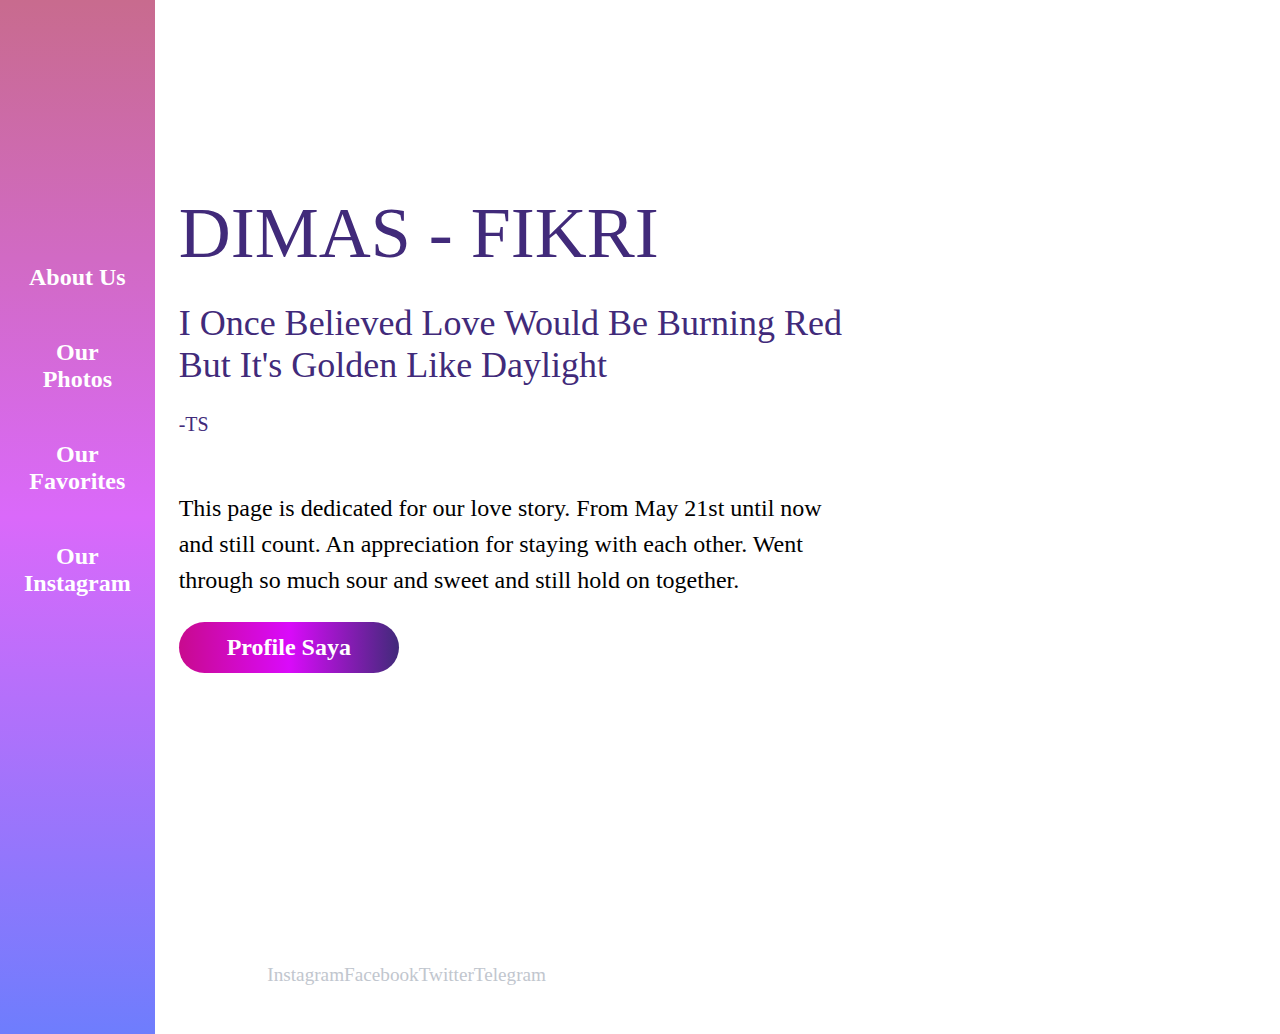
==== coba.html @ d0ba2a94 "Add files via upload" ====
<!DOCTYPE html>
<html lang="en">
  <head>
    <meta charset="UTF-8" />
    <meta name="viewport" content="width=device-width, initial-scale=1.0" />
    <link rel="stylesheet" href="coba.css" />
    <title> G&F Love Story </title>
  </head>
  <body>
    <div class="container">
      <div class="sidebar">
        <nav>
          <ul>
            <li><a href="">About Us</a></li>
            <li><a href="">Our Photos</a></li>
            <li><a href="">Our Favorites</a></li>
            <li><a href="">Our Instagram</a></li>
          </ul>
        </nav>
      </div>
      <main class="content">
        <section class="hero">
          <img src="online.png" alt="" />
          <div class="hero-content">
            <h1>DIMAS - FIKRI</h1>
            <br />
            <h2>I Once Believed Love Would Be Burning Red</h2>
            <h2>But It's Golden Like Daylight</h2>
            <br>
            <h5>-TS </h5>
            <br /><br />
            <p>
              This page is dedicated for our love story. From May 21st until now and still count. 
              An appreciation for staying with each other. Went through so much sour and sweet and still hold on together. 
          	</p>
            <a href="" class="action-btn">Profile Saya</a>
          </div>
        </section>
      </main>
      <div class="footer">
        <footer>
          <ul>
            <li>
              <img src="instagram.png" alt="" /><a><p>Instagram</p></a>
            </li>
            <li>
              <img src="facebook.png" alt="" /><a><p>Facebook</p></a>
            </li>
            <li>
              <img src="twitter.png" alt="" /><a><p>Twitter</p></a>
            </li>
            <li>
              <img src="telegram.png" alt="" /><a><p>Telegram</p></a>
            </li>
          </ul>
        </footer>
      </div>
    </div>
  </body>
</html>
---- coba.css ----
* {
  margin: 0;
  padding: 0;
}
 
body {
  background-color: #ffffff;
  font-family: handwriting;

}
 
.content {
  grid-area: content;
}
 
.sidebar {
  grid-area: sidebar;
  background: linear-gradient(
    to right,
    rgba(200, 10, 142, 1),
    rgba(218, 10, 250, 1),
    #412a7a
  );
  justify-content: center;
}
 
.footer {
  grid-area: footer;
  background: white;
}
 
.container {
  font-size: 1.5em;
  width: 100%;
  height: 100;
  height: 100vh;
  display: grid;
  grid-template-areas: 'sidebar' 'content' 'footer';
  grid-template-columns: 1fr;
  grid-template-rows: 130px 800px 250px;
}
 
.content,
.sidebar,
.footer {
  padding: 1em;
}
 
nav ul {
  margin: 0;
  padding: 0;
  display: flex;
  justify-content: space-between;
  text-align: center;
  
}
 
nav li {
  list-style: none;
  padding: 1em 0;
}
 
nav li a {
  color: white;
  font-weight: 700;
  opacity: 1;
  text-decoration: none;
  transition: 0.3s;
}
 
nav li a:hover {
  opacity: 0.5;
  font-weight: 100;
}
 
.hero {
  max-width: 90 px;
  margin: 0 auto;
  text-align: center;
}
 
.hero img {
  width: 200px;
}
 
.hero h1 {
  font-size: 2em;
  font-weight: 300;
  color: #412a7a;
}

.hero h2 {
  font-weight: 300;
  color: #412a7a;
}
.hero h5 {
  font-weight: 300;
  color: #412a7a;
}
 
.hero p {
  font-weight: 200;
  line-height: 1.5;
  color: #000000;
}
 
.action-btn {
  display: inline-block;
  text-decoration: none;
  color: white;
  font-weight: 700;
  background: linear-gradient(
    to right,
    rgba(200, 10, 142, 1),
    rgba(218, 10, 250, 1),
    #412a7a
  );
  padding: 0.5em 2em;
  border-radius: 60px;
  margin: 1em 0;
  transition: 0.3s;
}
 
footer ul {
  max-width: 640px;
  margin: 2em auto;
  padding: 0;
  text-align: center;
  display: flex;
  flex-direction: row;
}
 
footer ul li {
  list-style: none;
  align-self: flex-end;
}
 
footer ul li a {
  text-decoration: none;
  color: #c1c6ce;
}
 
footer ul li img {
  width: 30%;
}
 
footer p {
  font-size: 0.8em;
}
 
@media (min-width: 1040px) {
  .container {
    grid-template-areas: 'sidebar content' 'sidebar footer';
    grid-template-rows: 1fr auto;
    grid-template-columns: 300px 1f;
  }
 
  nav ul {
    display: flex;
    justify-content: space-between;
    flex-direction: column;
  }
 
  .sidebar {
    background: linear-gradient(
      rgba(200, 107, 142, 1),
      rgba(218, 105, 250, 1),
      rgba(110, 125, 253, 1)
    );
    padding-top: 10em;
  }
 
  .hero {
    text-align: left;
    margin: 7em 0;
  }
 
  .hero img {
    width: 200px;
    float: right;
  }
 
  .hero h1 {
    font-size: 3em;
  }
 
  .hero p {
    width: 60%;
  }
 
  footer ul {
    max-width: 900px;
    margin: 0 auto;
    padding: 1em 0;
  }
 
  footer ul li a img {
    width: 20%;
  }
}
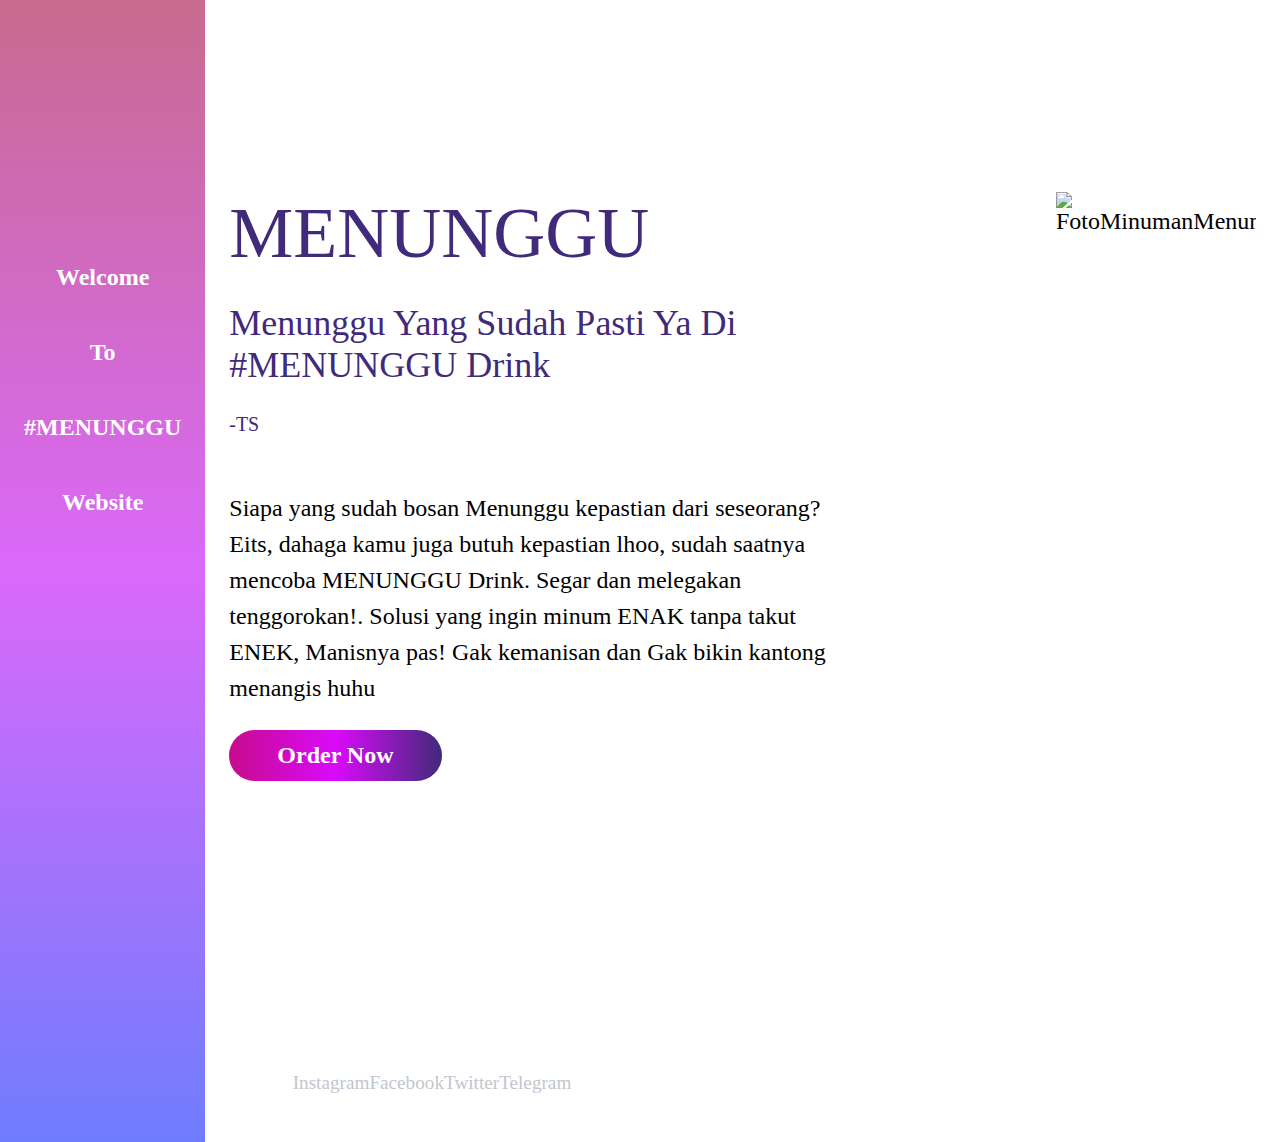
==== commit d398bb55: "Update coba.html" ====
--- a/coba.html
+++ b/coba.html
@@ -11,10 +11,10 @@
       <div class="sidebar">
         <nav>
           <ul>
-            <li><a href="">About Us</a></li>
-            <li><a href="">Our Photos</a></li>
-            <li><a href="">Our Favorites</a></li>
-            <li><a href="">Our Instagram</a></li>
+            <li><a href="">Welcome</a></li>
+            <li><a href="">To</a></li>
+            <li><a href="">  #MENUNGGU </a></li>
+            <li><a href="">Website</a></li>
           </ul>
         </nav>
       </div>
@@ -22,18 +22,18 @@
         <section class="hero">
           <img src="online.png" alt="" />
           <div class="hero-content">
-            <h1>DIMAS - FIKRI</h1>
+          	<img src="pictmenunggu.jpg.jpeg" alt="FotoMinumanMenunggu" title="MinumanMenunggu">
+            <h1> <b> MENUNGGU </b> </h1>
             <br />
-            <h2>I Once Believed Love Would Be Burning Red</h2>
-            <h2>But It's Golden Like Daylight</h2>
+            <h2>Menunggu Yang Sudah Pasti Ya Di</h2>
+            <h2>#MENUNGGU Drink</h2>
             <br>
             <h5>-TS </h5>
             <br /><br />
             <p>
-              This page is dedicated for our love story. From May 21st until now and still count. 
-              An appreciation for staying with each other. Went through so much sour and sweet and still hold on together. 
+              Siapa yang sudah bosan Menunggu kepastian dari seseorang? Eits, dahaga kamu juga butuh kepastian lhoo, sudah saatnya mencoba MENUNGGU Drink. Segar dan melegakan tenggorokan!. Solusi yang ingin minum ENAK tanpa takut ENEK, Manisnya pas! Gak kemanisan dan Gak bikin kantong menangis huhu
           	</p>
-            <a href="" class="action-btn">Profile Saya</a>
+            <a href="" class="action-btn">Order Now</a>
           </div>
         </section>
       </main>
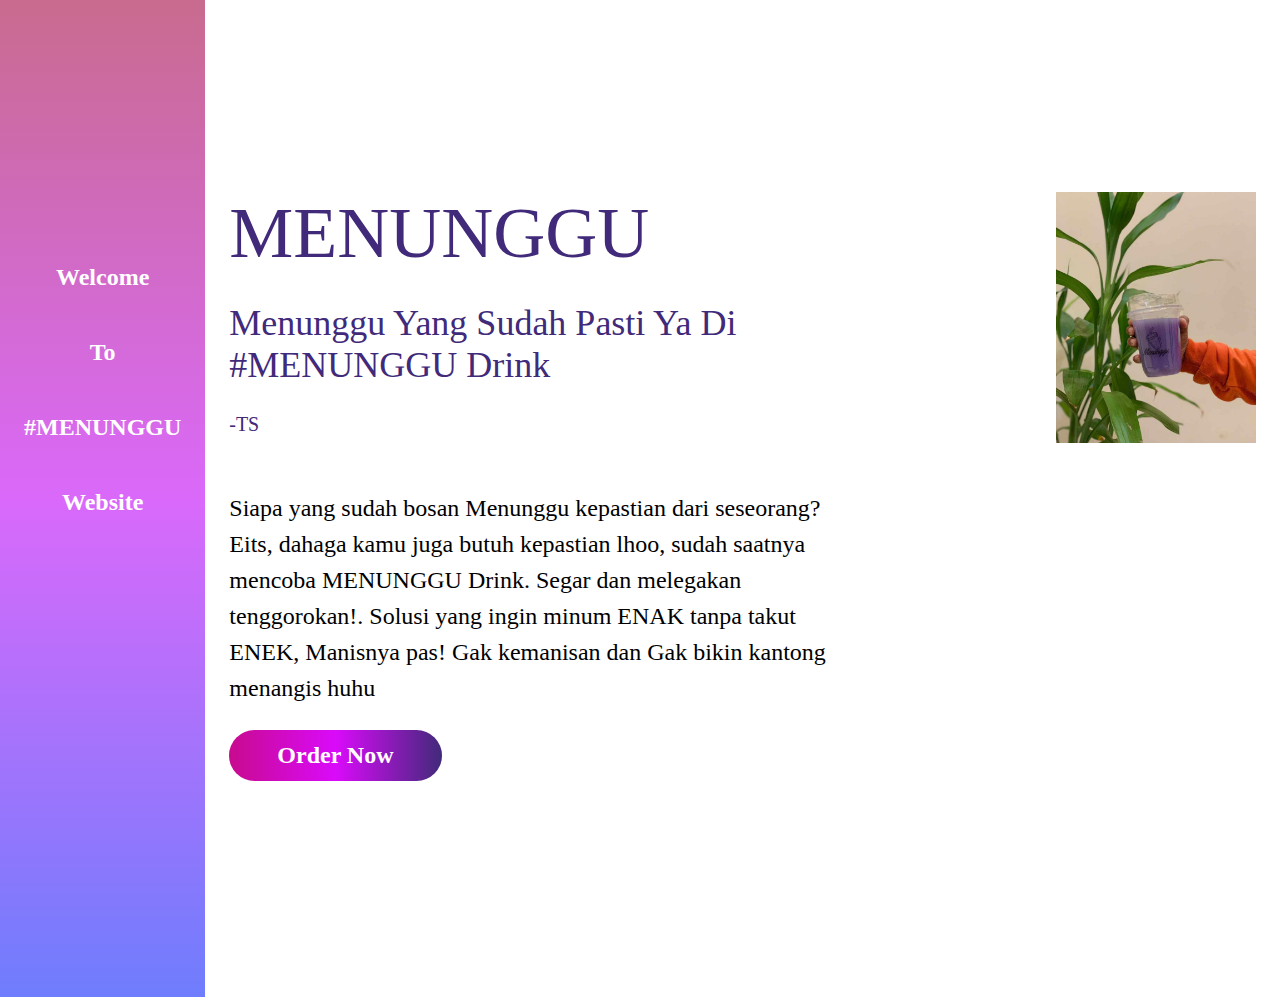
==== commit 6ad9daca: "Update coba.html" ====
--- a/coba.html
+++ b/coba.html
@@ -37,24 +37,7 @@
           </div>
         </section>
       </main>
-      <div class="footer">
-        <footer>
-          <ul>
-            <li>
-              <img src="instagram.png" alt="" /><a><p>Instagram</p></a>
-            </li>
-            <li>
-              <img src="facebook.png" alt="" /><a><p>Facebook</p></a>
-            </li>
-            <li>
-              <img src="twitter.png" alt="" /><a><p>Twitter</p></a>
-            </li>
-            <li>
-              <img src="telegram.png" alt="" /><a><p>Telegram</p></a>
-            </li>
-          </ul>
-        </footer>
-      </div>
+      
     </div>
   </body>
 </html>
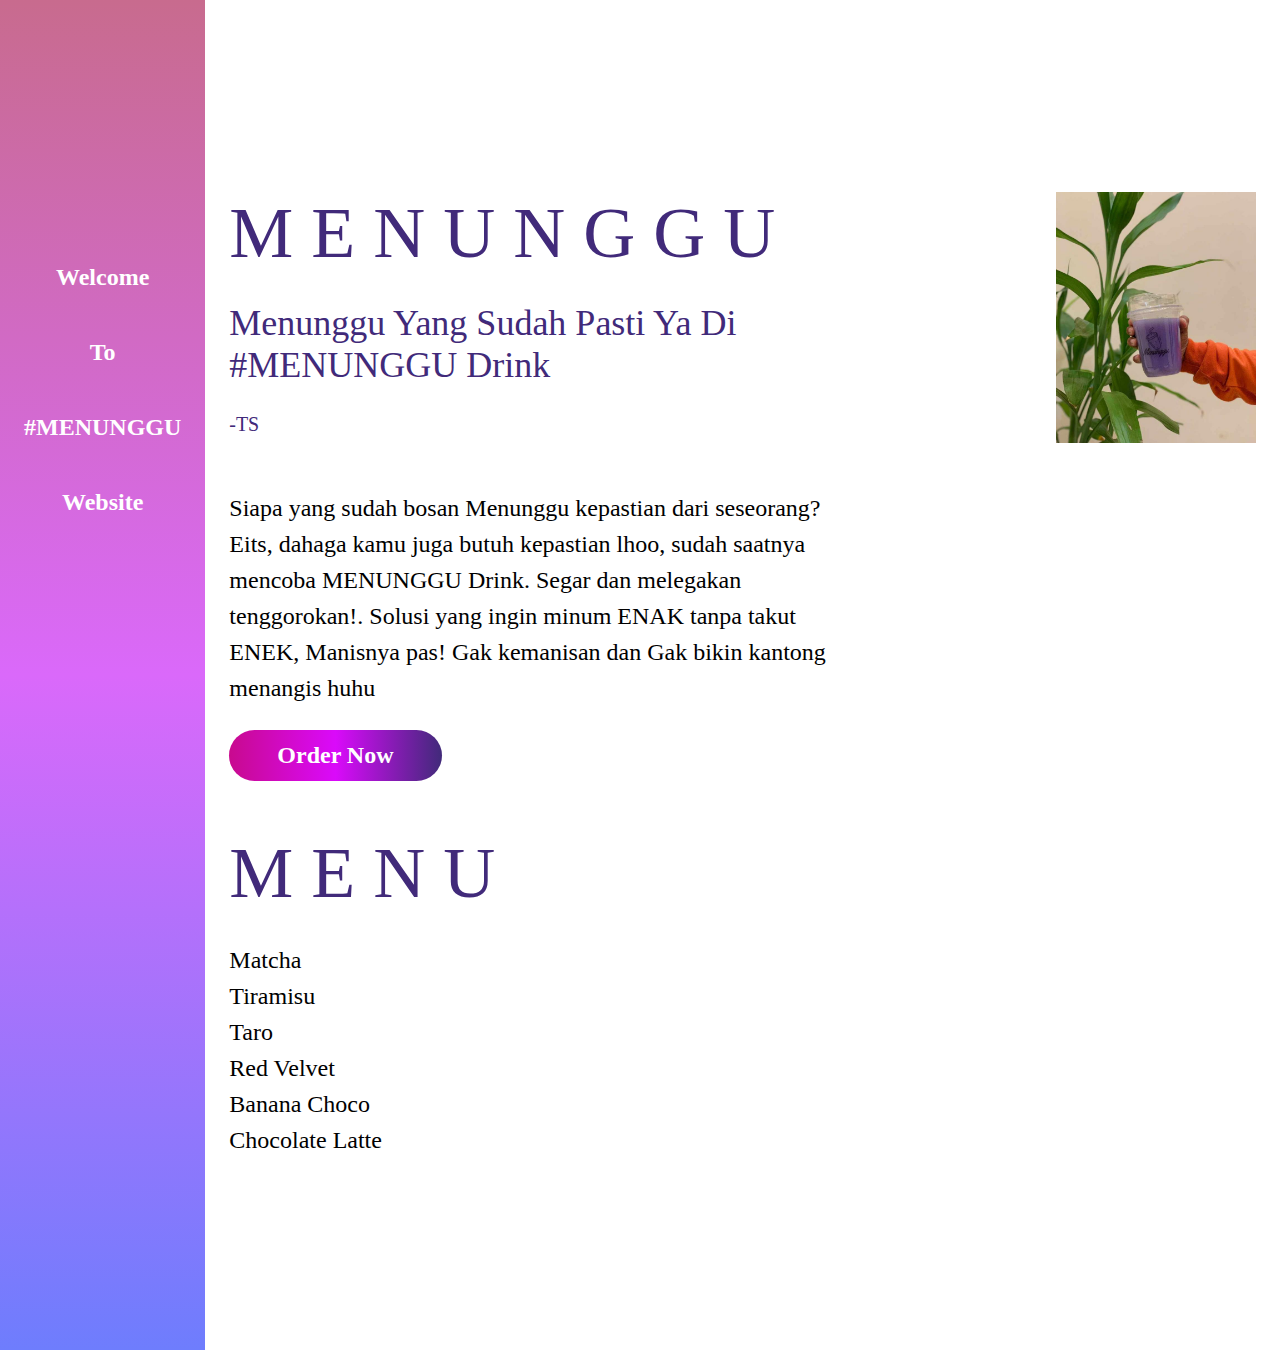
==== commit 9c3f482c: "Update coba.html" ====
--- a/coba.html
+++ b/coba.html
@@ -20,10 +20,10 @@
       </div>
       <main class="content">
         <section class="hero">
-          <img src="online.png" alt="" />
+          <img src="pictmenunggu.jpg.jpeg" alt="FotoMinumanMenunggu" title="MinumanMenunggu" />
           <div class="hero-content">
-          	<img src="pictmenunggu.jpg.jpeg" alt="FotoMinumanMenunggu" title="MinumanMenunggu">
-            <h1> <b> MENUNGGU </b> </h1>
+        
+            <h1> <b> M E N U N G G U </b> </h1>
             <br />
             <h2>Menunggu Yang Sudah Pasti Ya Di</h2>
             <h2>#MENUNGGU Drink</h2>
@@ -34,10 +34,19 @@
               Siapa yang sudah bosan Menunggu kepastian dari seseorang? Eits, dahaga kamu juga butuh kepastian lhoo, sudah saatnya mencoba MENUNGGU Drink. Segar dan melegakan tenggorokan!. Solusi yang ingin minum ENAK tanpa takut ENEK, Manisnya pas! Gak kemanisan dan Gak bikin kantong menangis huhu
           	</p>
             <a href="" class="action-btn">Order Now</a>
+            <br>
+            <br>
+            <h1> <b> M E N U </b> </h1>
+            <br>
+            <p> Matcha </p>
+            <p> Tiramisu </p>
+            <p> Taro </p>
+            <p> Red Velvet </p>
+            <p> Banana Choco </p>
+            <p> Chocolate Latte </p>
           </div>
         </section>
       </main>
-      
     </div>
   </body>
 </html>
